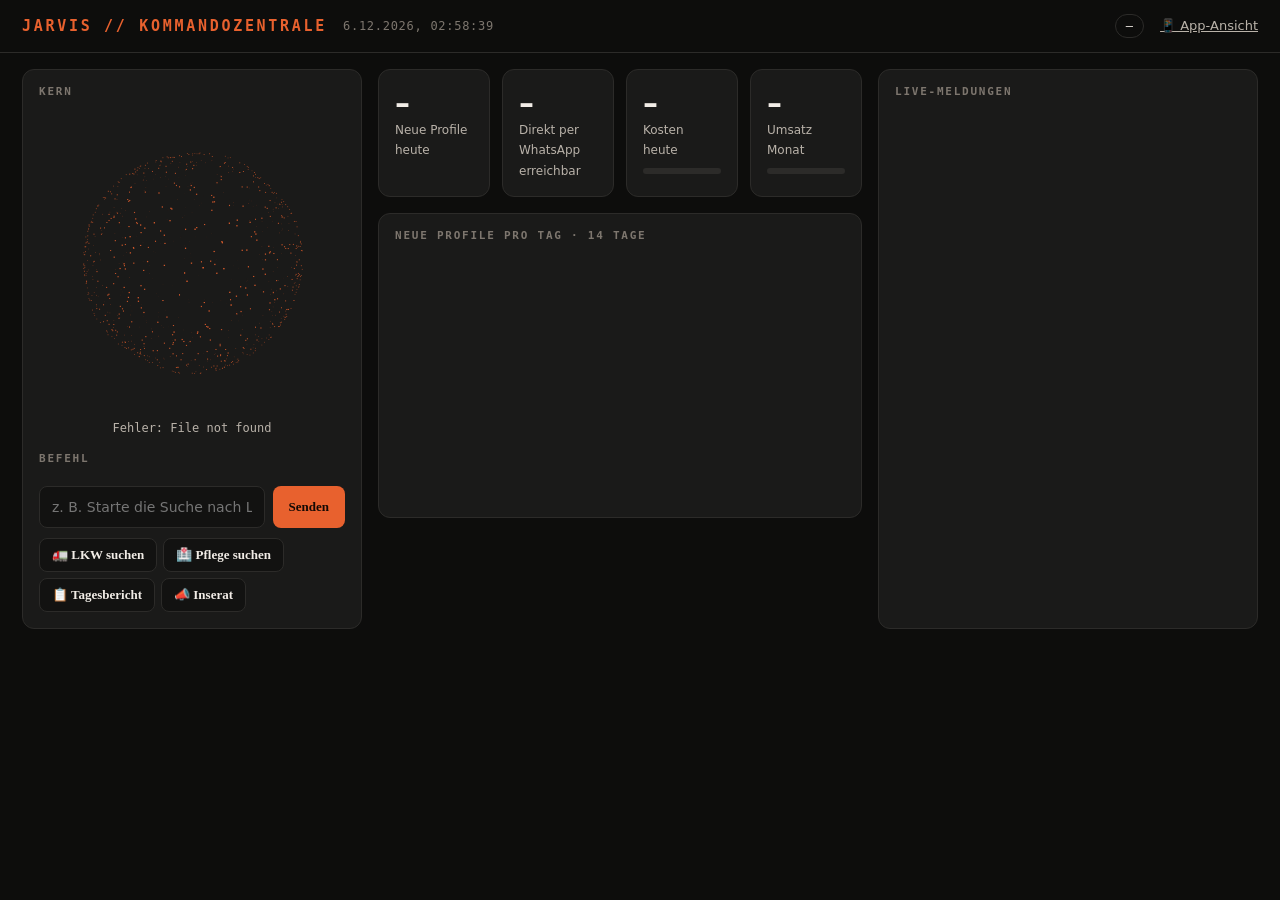
==== jarvis/static/zentrale.html @ abea0f27 "Kommandozentrale für Notebook/Monitor: Live-Kern, Kennzahlen, 14-Tage-Diagramm, Pipeline, Meldungen," ====
<!doctype html>
<html lang="de">
<head>
<meta charset="utf-8">
<meta name="viewport" content="width=device-width,initial-scale=1">
<title>Jarvis Zentrale</title>
<style>
:root{--bg:#0d0d0c;--panel:#1a1a19;--line:#2c2b29;--ink:#f1ece6;--ink2:#b9b2a9;--muted:#7d766e;--acc:#e8612e;--good:#3fbf8f;--warn:#e0b14a}
*{box-sizing:border-box}
body{margin:0;background:var(--bg);color:var(--ink);font:14px/1.45 ui-sans-serif,system-ui,-apple-system,"Segoe UI",sans-serif}
header{display:flex;align-items:center;gap:16px;padding:14px 22px;border-bottom:1px solid var(--line);flex-wrap:wrap}
header h1{margin:0;font:600 15px/1 ui-monospace,Menlo,monospace;letter-spacing:.18em;color:var(--acc)}
header .meta{font:12px ui-monospace,Menlo,monospace;color:var(--muted);letter-spacing:.06em}
header .sp{flex:1}
header a{color:var(--ink2);font-size:13px}
.pill{font:12px ui-monospace,Menlo,monospace;padding:4px 10px;border-radius:99px;border:1px solid var(--line)}
.pill.ok{color:var(--good);border-color:#24533f}.pill.wait{color:var(--warn);border-color:#5a4a20}
main{display:grid;grid-template-columns:340px 1fr 380px;gap:16px;padding:16px 22px}
@media (max-width:1100px){main{grid-template-columns:1fr}}
.panel{background:var(--panel);border:1px solid var(--line);border-radius:12px;padding:16px}
.panel h2{margin:0 0 12px;font:600 11px/1 ui-monospace,Menlo,monospace;letter-spacing:.16em;color:var(--muted);text-transform:uppercase}
#orb{width:100%;aspect-ratio:1;display:block}
.status{text-align:center;font:12px ui-monospace,Menlo,monospace;color:var(--ink2);margin-top:6px}
.kpis{display:grid;grid-template-columns:repeat(4,1fr);gap:12px;margin-bottom:16px}
@media (max-width:700px){.kpis{grid-template-columns:repeat(2,1fr)}}
.kpi b{display:block;font:600 30px/1.1 ui-sans-serif,system-ui;font-variant-numeric:tabular-nums}
.kpi span{font-size:12px;color:var(--ink2)}
.bar{height:6px;background:#2c2b29;border-radius:3px;margin-top:8px;overflow:hidden}
.bar i{display:block;height:100%;background:var(--acc);border-radius:3px}
.chart{position:relative}
.chart svg{width:100%;height:220px;display:block}
.tip{position:absolute;pointer-events:none;background:#000;border:1px solid var(--line);border-radius:8px;padding:6px 10px;
  font-size:12px;color:var(--ink);display:none;white-space:nowrap;transform:translate(-50%,-110%)}
.pipe{display:grid;grid-template-columns:repeat(6,1fr);gap:8px;margin-top:16px}
.pipe div{background:#121211;border:1px solid var(--line);border-radius:8px;padding:10px;text-align:center}
.pipe b{display:block;font:600 22px/1.1 ui-sans-serif;font-variant-numeric:tabular-nums}
.pipe span{font-size:11px;color:var(--ink2)}
.cats{display:flex;gap:16px;margin-top:12px;color:var(--ink2);font-size:13px;flex-wrap:wrap}
.cats b{color:var(--ink);font-variant-numeric:tabular-nums}
#feed{display:flex;flex-direction:column;gap:8px;max-height:46vh;overflow:auto}
.ev{border-left:2px solid var(--acc);padding:4px 10px;white-space:pre-wrap;overflow-wrap:anywhere;font-size:12.5px;color:var(--ink2)}
.ev time{display:block;font:11px ui-monospace,Menlo,monospace;color:var(--muted)}
#log{max-height:30vh;overflow:auto;display:flex;flex-direction:column;gap:8px;margin-bottom:10px}
.msg{padding:8px 12px;border-radius:10px;white-space:pre-wrap;overflow-wrap:anywhere;font-size:13px}
.msg.u{background:#3a2014;align-self:flex-end;max-width:85%}.msg.j{background:#121211;border:1px solid var(--line)}
form{display:flex;gap:8px}
input{flex:1;min-width:0;background:#121211;border:1px solid var(--line);color:var(--ink);border-radius:8px;padding:10px 12px;font:inherit}
button{background:var(--acc);color:#140904;border:0;border-radius:8px;padding:0 16px;font:600 13px ui-sans-serif;cursor:pointer}
button.sec{background:#121211;color:var(--ink);border:1px solid var(--line);padding:8px 12px}
.quick{display:flex;flex-wrap:wrap;gap:6px;margin-top:10px}
#approve{width:100%;padding:10px;margin-top:10px;display:none}
table{display:none}
</style>
</head>
<body>
<header>
  <h1>JARVIS // KOMMANDOZENTRALE</h1>
  <span class="meta" id="clock">–</span>
  <span class="sp"></span>
  <span class="pill" id="state">–</span>
  <a href="/app">📱 App-Ansicht</a>
</header>
<main>
  <section class="panel">
    <h2>Kern</h2>
    <canvas id="orb" width="600" height="600" aria-label="Jarvis-Aktivität"></canvas>
    <div class="status" id="orbtxt">verbinde …</div>
    <button id="approve">✅ Ja, heute arbeiten</button>
    <h2 style="margin-top:18px">Befehl</h2>
    <div id="log"></div>
    <form id="cmd"><input id="t" placeholder="z. B. Starte die Suche nach LKW-Fahrern" autocomplete="off"><button>Senden</button></form>
    <div class="quick">
      <button class="sec" data-q="Starte die Suche nach LKW-Fahrern">🚛 LKW suchen</button>
      <button class="sec" data-q="Starte die Suche nach Pflegefachkräften für die Schweiz">🏥 Pflege suchen</button>
      <button class="sec" data-q="Tagesbericht">📋 Tagesbericht</button>
      <button class="sec" data-q="Schreib ein Inserat für LKW-Fahrer für Facebook-Gruppen">📣 Inserat</button>
    </div>
  </section>

  <section>
    <div class="kpis">
      <div class="panel kpi"><b id="k-new">–</b><span>Neue Profile heute</span></div>
      <div class="panel kpi"><b id="k-direct">–</b><span>Direkt per WhatsApp erreichbar</span></div>
      <div class="panel kpi"><b id="k-cost">–</b><span>Kosten heute</span><div class="bar"><i id="k-costbar" style="width:0"></i></div></div>
      <div class="panel kpi"><b id="k-rev">–</b><span>Umsatz Monat</span><div class="bar"><i id="k-revbar" style="width:0"></i></div></div>
    </div>
    <div class="panel">
      <h2>Neue Profile pro Tag · 14 Tage</h2>
      <div class="chart" id="chart"><svg id="svg" role="img" aria-label="Neue Profile pro Tag"></svg><div class="tip" id="tip"></div></div>
      <table id="tbl"><thead><tr><th>Tag</th><th>Neue Profile</th><th>Kosten $</th></tr></thead><tbody></tbody></table>
      <div class="cats" id="cats"></div>
      <div class="pipe" id="pipe"></div>
    </div>
  </section>

  <section class="panel">
    <h2>Live-Meldungen</h2>
    <div id="feed"></div>
  </section>
</main>
<script>
const $ = s => document.querySelector(s);
const fmtEur = x => Math.round(x).toLocaleString("de-DE") + " €";
let D = null, activity = 0.15;

async function api(p, o = {}) {
  const r = await fetch(p, {credentials: "same-origin", headers: {"Content-Type": "application/json"}, ...o});
  if (r.status === 401) { location.href = "/app/login"; throw new Error("login"); }
  if (!r.ok) throw new Error((await r.json().catch(() => ({}))).detail || r.statusText);
  return r.json();
}

// ---------- Orb (Partikelkugel, schneller bei Aktivität)
const cv = $("#orb"), cx = cv.getContext("2d"), N = 900, pts = [];
for (let i = 0; i < N; i++) {
  const u = Math.random() * 2 - 1, th = Math.random() * Math.PI * 2, r = Math.sqrt(1 - u * u);
  pts.push([r * Math.cos(th), u, r * Math.sin(th)]);
}
let ang = 0;
function draw() {
  const W = cv.width, R = W * 0.36;
  cx.clearRect(0, 0, W, W);
  ang += 0.002 + activity * 0.02;
  const ca = Math.cos(ang), sa = Math.sin(ang), cb = Math.cos(ang * 0.6), sb = Math.sin(ang * 0.6);
  const t = performance.now() / 1000;
  for (const [x, y, z] of pts) {
    let X = x * ca + z * sa, Z = -x * sa + z * ca;
    let Y = y * cb - Z * sb; Z = y * sb + Z * cb;
    const wob = 1 + activity * 0.08 * Math.sin(t * 3 + x * 6 + y * 4);
    const px = W / 2 + X * R * wob, py = W / 2 + Y * R * wob, d = (Z + 1) / 2;
    cx.fillStyle = `rgba(232,97,46,${0.15 + d * 0.75})`;
    cx.fillRect(px, py, 1 + d * 1.6, 1 + d * 1.6);
  }
  requestAnimationFrame(draw);
}
draw();

// ---------- Balkendiagramm (eine Reihe, Hover-Tooltip)
function chart(serie) {
  const svg = $("#svg"), W = svg.clientWidth || 600, H = 220, pl = 34, pb = 26, pt = 10;
  const max = Math.max(4, ...serie.map(d => d.neu)), step = (W - pl) / serie.length, bw = Math.max(6, step - 6);
  const y = v => pt + (H - pt - pb) * (1 - v / max);
  let g = "";
  for (const v of [0, Math.round(max / 2), max]) g += `<line x1="${pl}" x2="${W}" y1="${y(v)}" y2="${y(v)}" stroke="#2c2b29"/>`
    + `<text x="${pl - 6}" y="${y(v) + 4}" text-anchor="end" fill="#7d766e" font-size="11">${v}</text>`;
  serie.forEach((d, i) => {
    const x = pl + i * step + (step - bw) / 2, h = Math.max(0, H - pb - y(d.neu));
    const r = Math.min(4, h);
    g += `<path d="M${x},${H - pb} v${-(h - r)} q0,${-r} ${r},${-r} h${bw - 2 * r} q${r},0 ${r},${r} v${h - r} z" fill="#e8612e"/>`;
    g += `<rect class="hit" data-i="${i}" x="${pl + i * step}" y="${pt}" width="${step}" height="${H - pt - pb}" fill="transparent"/>`;
    if (i % 2 === serie.length % 2 || i === serie.length - 1)
      g += `<text x="${x + bw / 2}" y="${H - 8}" text-anchor="middle" fill="#7d766e" font-size="11">${d.tag.slice(8)}.${d.tag.slice(5, 7)}</text>`;
  });
  svg.setAttribute("viewBox", `0 0 ${W} ${H}`);
  svg.innerHTML = g;
  const tip = $("#tip");
  svg.querySelectorAll(".hit").forEach(el => {
    el.onmousemove = () => {
      const d = serie[+el.dataset.i];
      tip.innerHTML = `<b>${d.tag.slice(8)}.${d.tag.slice(5, 7)}.</b> · ${d.neu} neue Profile · ${d.kosten.toFixed(2)} $`;
      tip.style.display = "block";
      tip.style.left = (+el.getAttribute("x") + step / 2) / W * svg.clientWidth + "px";
      tip.style.top = y(d.neu) + "px";
    };
    el.onmouseleave = () => tip.style.display = "none";
  });
  $("#tbl tbody").innerHTML = serie.map(d => `<tr><td>${d.tag}</td><td>${d.neu}</td><td>${d.kosten}</td></tr>`).join("");
}

async function load() {
  try { D = await api("/api/zentrale"); } catch (e) { $("#orbtxt").textContent = "Fehler: " + e.message; return; }
  const today = D.serie[D.serie.length - 1];
  $("#k-new").textContent = today.neu;
  $("#k-direct").textContent = D.direkt;
  $("#k-cost").textContent = D.kosten_heute.toFixed(2) + " $";
  $("#k-costbar").style.width = Math.min(100, D.kosten_heute / (D.budget || 1) * 100) + "%";
  $("#k-rev").textContent = fmtEur(D.umsatz.umsatz);
  $("#k-revbar").style.width = Math.min(100, D.umsatz.umsatz / (D.ziel || 25000) * 100) + "%";
  $("#state").textContent = D.freigegeben ? "● HEUTE FREIGEGEBEN" : "● WARTET AUF DEIN JA";
  $("#state").className = "pill " + (D.freigegeben ? "ok" : "wait");
  $("#approve").style.display = D.freigegeben ? "none" : "block";
  activity = D.freigegeben ? 0.5 : 0.12;
  $("#orbtxt").textContent = D.freigegeben ? "aktiv · sucht alle 2 Stunden" : "Ruhemodus · gibt nichts aus";
  chart(D.serie);
  $("#cats").innerHTML = `🚛 LKW <b>${D.bereiche.lkw}</b> · 🏥 Pflege <b>${D.bereiche.pflege}</b> · 🩺 Ärzte <b>${D.bereiche.arzt}</b> · 🏢 Firmen <b>${D.firmen}</b>`;
  const P = {neu: "Gefunden", kontaktiert: "Angeschrieben", interessiert: "Interessiert", vorgestellt: "Vorgestellt", gespraech: "Gespräch", vermittelt: "Vermittelt"};
  $("#pipe").innerHTML = Object.entries(P).map(([k, l]) => `<div><b>${D.pipeline[k]}</b><span>${l}</span></div>`).join("");
  $("#feed").innerHTML = "";
  for (const m of D.meldungen) {
    const el = document.createElement("div"); el.className = "ev";
    const t = document.createElement("time"); t.textContent = (m.created || "").replace("T", " ").slice(0, 16);
    el.append(t, document.createTextNode(m.text.slice(0, 600)));
    $("#feed").append(el);
  }
}

function say(text, cls) { const d = document.createElement("div"); d.className = "msg " + cls; d.textContent = text;
  $("#log").append(d); $("#log").scrollTop = 1e9; return d; }
async function command(text) {
  say(text, "u"); const w = say("Jarvis arbeitet …", "j"); activity = 1;
  try {
    const r = await api("/api/befehl", {method: "POST", body: JSON.stringify({text})});
    let st = r;
    while (st.status !== "fertig") { await new Promise(r => setTimeout(r, 1500)); st = await api("/api/befehl/" + r.job); }
    w.textContent = st.antwort;
  } catch (e) { w.textContent = "Fehler: " + e.message; }
  load();
}
$("#cmd").onsubmit = e => { e.preventDefault(); const t = $("#t").value.trim(); if (t) { $("#t").value = ""; command(t); } };
document.querySelectorAll("[data-q]").forEach(b => b.onclick = () => command(b.dataset.q));
$("#approve").onclick = async () => { try { await api("/api/autonomie/weiter", {method: "POST"}); load(); } catch (e) { alert(e.message); } };
setInterval(() => { $("#clock").textContent = new Date().toLocaleString("de-DE"); }, 1000);
load(); setInterval(load, 30000);
addEventListener("resize", () => D && chart(D.serie));
</script>
</body>
</html>
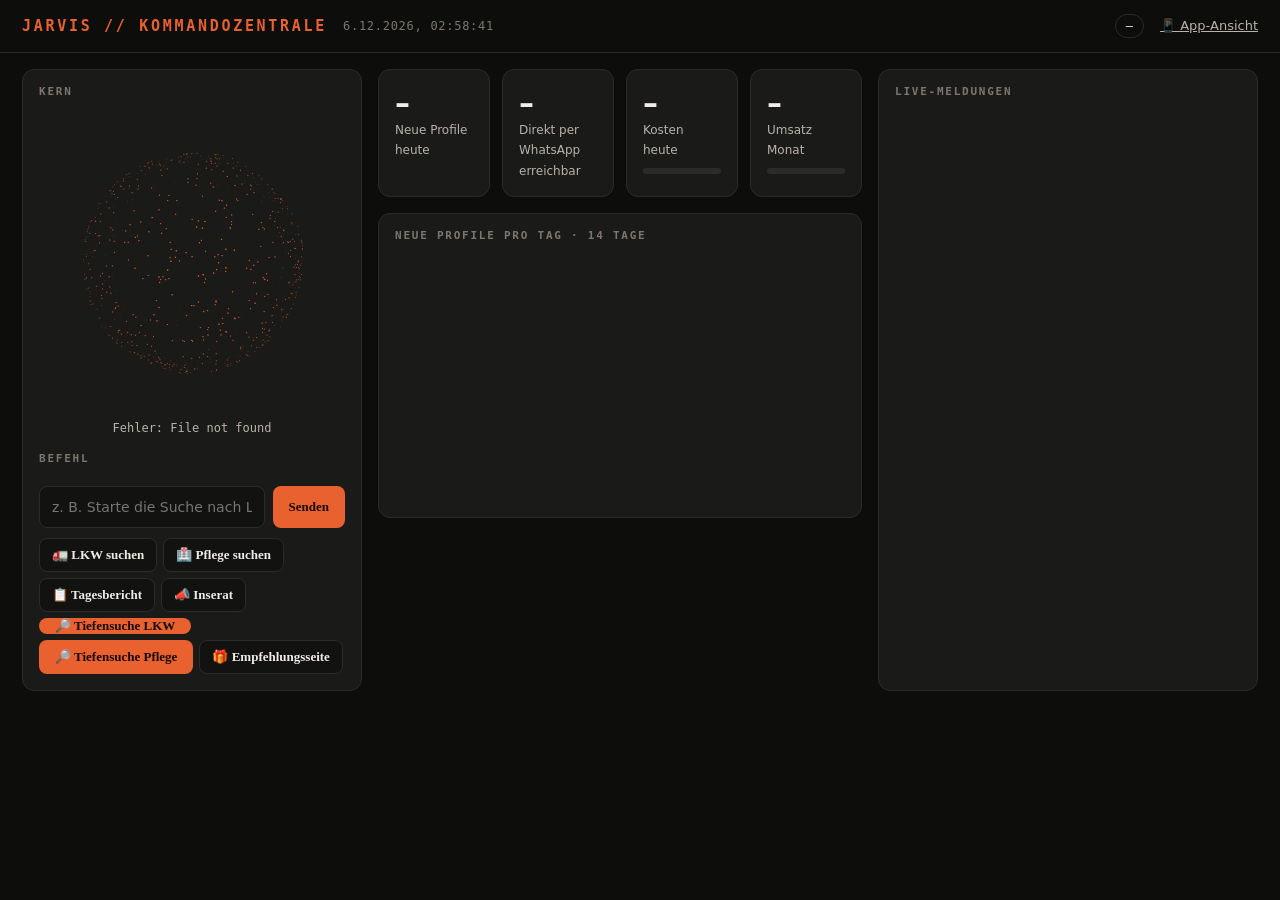
==== commit 39cda8b0: "Tiefensuche auf Knopfdruck (mit Kostenanzeige) und Empfehlungsprogramm 'Fahrer werben Fahrer' - /api" ====
--- a/jarvis/static/zentrale.html
+++ b/jarvis/static/zentrale.html
@@ -74,6 +74,9 @@
       <button class="sec" data-q="Starte die Suche nach Pflegefachkräften für die Schweiz">🏥 Pflege suchen</button>
       <button class="sec" data-q="Tagesbericht">📋 Tagesbericht</button>
       <button class="sec" data-q="Schreib ein Inserat für LKW-Fahrer für Facebook-Gruppen">📣 Inserat</button>
+      <button onclick="deepSearch('lkw')">🔎 Tiefensuche LKW</button>
+      <button onclick="deepSearch('pflege')">🔎 Tiefensuche Pflege</button>
+      <a class="sec" style="padding:8px 12px;border-radius:8px;color:var(--ink);text-decoration:none;background:#121211;border:1px solid var(--line);font:600 13px ui-sans-serif" href="/empfehlen?b=lkw" target="_blank">🎁 Empfehlungsseite</a>
     </div>
   </section>
 
@@ -206,6 +209,15 @@
   } catch (e) { w.textContent = "Fehler: " + e.message; }
   load();
 }
+
+async function deepSearch(bereich) {
+  try {
+    const q = await api("/api/tiefensuche", {method: "POST", body: JSON.stringify({bereich})});
+    if (!confirm(`Tiefensuche ${bereich === "lkw" ? "LKW" : "Pflege/Ärzte"}: ${q.suchen} Suchen über viele Portale und Städte.\nKosten ca. ${q.kosten.toFixed(2)} $ (aus deinem Anthropic-Guthaben). Starten?`)) return;
+    const r = await api("/api/tiefensuche", {method: "POST", body: JSON.stringify({bereich, bestaetigt: true})});
+    alert(r.meldung);
+  } catch (e) { alert(e.message); }
+}
 $("#cmd").onsubmit = e => { e.preventDefault(); const t = $("#t").value.trim(); if (t) { $("#t").value = ""; command(t); } };
 document.querySelectorAll("[data-q]").forEach(b => b.onclick = () => command(b.dataset.q));
 $("#approve").onclick = async () => { try { await api("/api/autonomie/weiter", {method: "POST"}); load(); } catch (e) { alert(e.message); } };
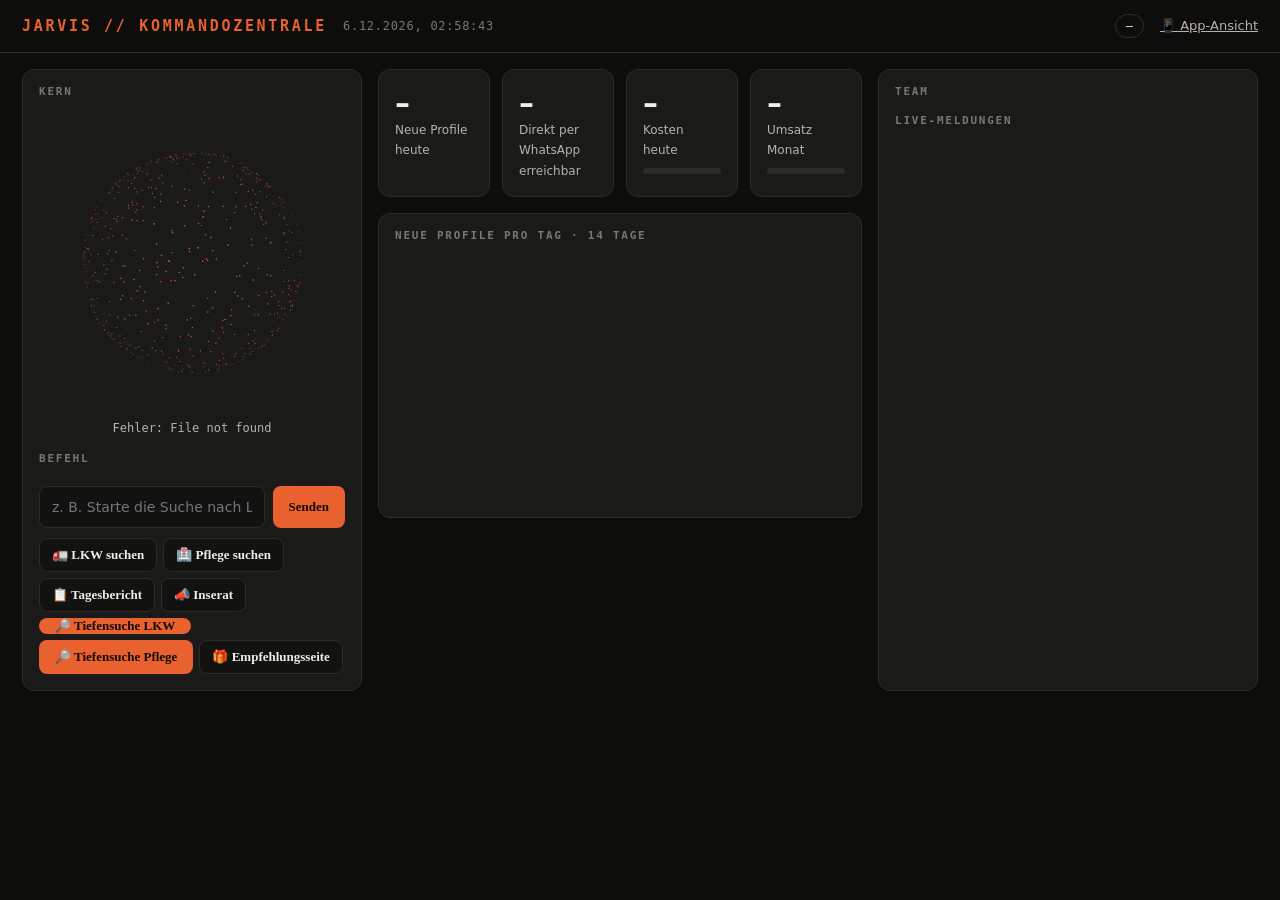
==== commit 06e93d8b: "Jarvis-Team: Abteilungen (Sourcing, Recruiting, Vertrieb, Disposition, Marketing, Backoffice) mit Ta" ====
--- a/jarvis/static/zentrale.html
+++ b/jarvis/static/zentrale.html
@@ -97,6 +97,8 @@
   </section>
 
   <section class="panel">
+    <h2>Team</h2>
+    <div id="team" style="margin-bottom:18px"></div>
     <h2>Live-Meldungen</h2>
     <div id="feed"></div>
   </section>
@@ -222,7 +224,21 @@
 document.querySelectorAll("[data-q]").forEach(b => b.onclick = () => command(b.dataset.q));
 $("#approve").onclick = async () => { try { await api("/api/autonomie/weiter", {method: "POST"}); load(); } catch (e) { alert(e.message); } };
 setInterval(() => { $("#clock").textContent = new Date().toLocaleString("de-DE"); }, 1000);
-load(); setInterval(load, 30000);
+async function loadTeam() {
+  let v; try { v = await api("/api/team"); } catch (e) { return; }
+  $("#team").innerHTML = "";
+  for (const m of v.team) {
+    const d = document.createElement("div"); d.style.cssText = "padding:6px 0;border-bottom:1px solid var(--line)";
+    const head = document.createElement("div");
+    head.innerHTML = `<b>${m.emoji} ${m.name}</b> <span style="color:var(--muted)">· ${m.rolle}</span> ` +
+      (m.ok ? '<span style="color:var(--good)">● aktiv</span>' : '<span style="color:var(--warn)">● blockiert</span>');
+    const sub = document.createElement("div"); sub.style.cssText = "font-size:12px;color:var(--ink2)"; sub.textContent = m.heute;
+    d.append(head, sub);
+    if (!m.ok) { const p = document.createElement("div"); p.style.cssText = "font-size:12px;color:var(--warn)"; p.textContent = m.problem; d.append(p); }
+    $("#team").append(d);
+  }
+}
+load(); loadTeam(); setInterval(() => { load(); loadTeam(); }, 30000);
 addEventListener("resize", () => D && chart(D.serie));
 </script>
 </body>
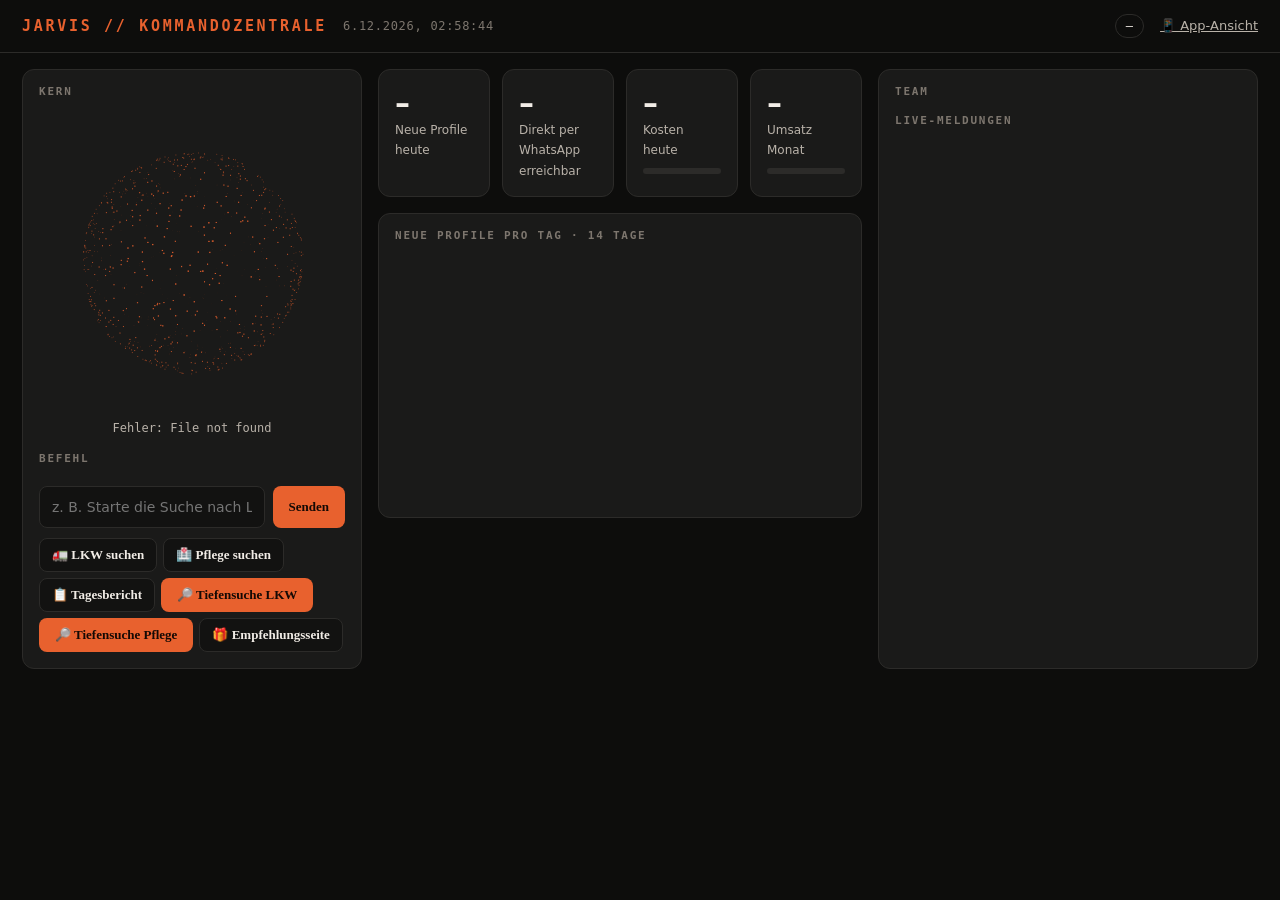
==== commit 49bad0a2: "Marketing-Funktion aus: keine automatischen Inserate/Facebook-Posts, kein Marketing im Team, Knöpfe " ====
--- a/jarvis/static/zentrale.html
+++ b/jarvis/static/zentrale.html
@@ -73,7 +73,6 @@
       <button class="sec" data-q="Starte die Suche nach LKW-Fahrern">🚛 LKW suchen</button>
       <button class="sec" data-q="Starte die Suche nach Pflegefachkräften für die Schweiz">🏥 Pflege suchen</button>
       <button class="sec" data-q="Tagesbericht">📋 Tagesbericht</button>
-      <button class="sec" data-q="Schreib ein Inserat für LKW-Fahrer für Facebook-Gruppen">📣 Inserat</button>
       <button onclick="deepSearch('lkw')">🔎 Tiefensuche LKW</button>
       <button onclick="deepSearch('pflege')">🔎 Tiefensuche Pflege</button>
       <a class="sec" style="padding:8px 12px;border-radius:8px;color:var(--ink);text-decoration:none;background:#121211;border:1px solid var(--line);font:600 13px ui-sans-serif" href="/empfehlen?b=lkw" target="_blank">🎁 Empfehlungsseite</a>
